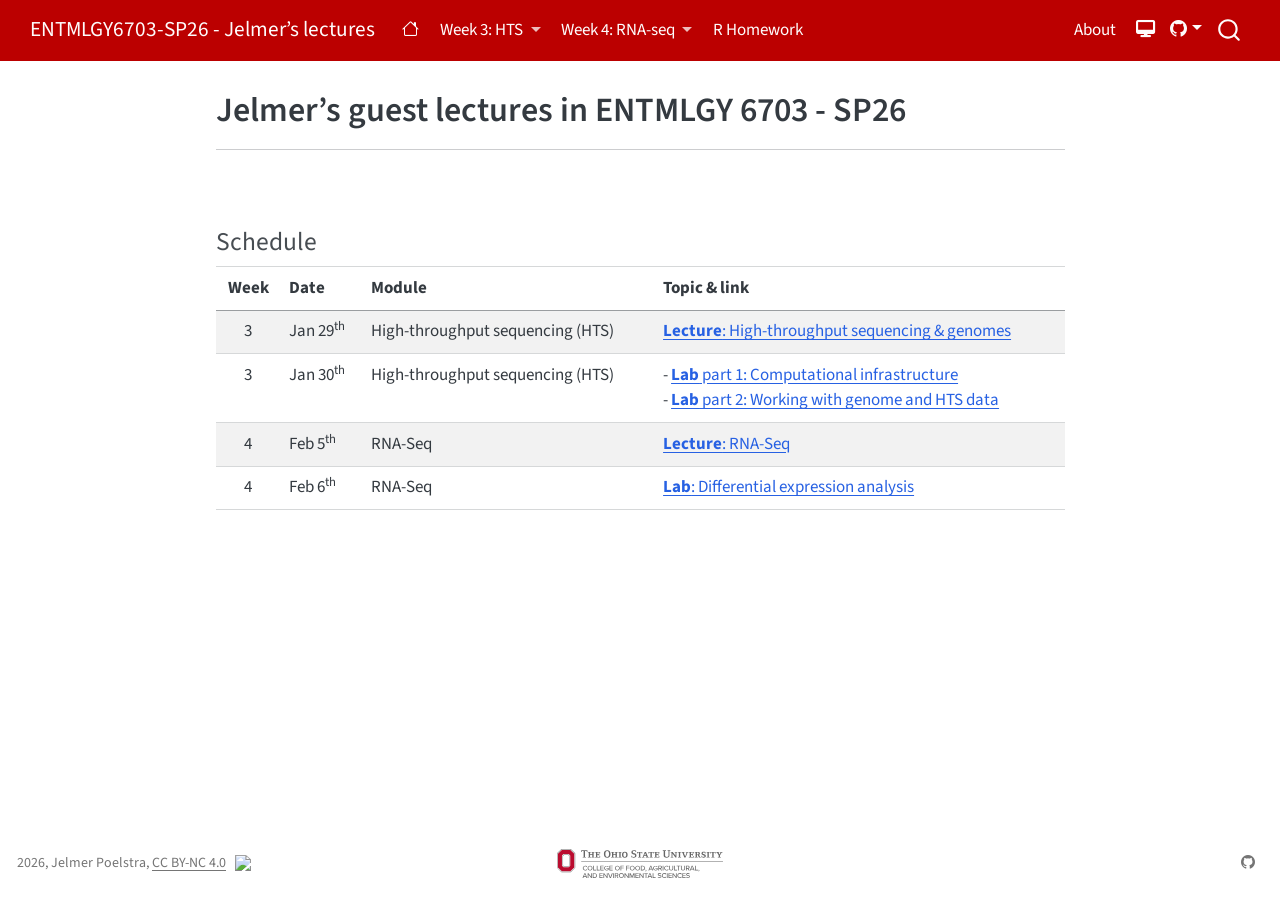
==== index.html @ df5f3c9d "Built site for gh-pages" ====
<!DOCTYPE html>
<html xmlns="http://www.w3.org/1999/xhtml" lang="en" xml:lang="en"><head>

<meta charset="utf-8">
<meta name="generator" content="quarto-1.6.40">

<meta name="viewport" content="width=device-width, initial-scale=1.0, user-scalable=yes">


<title>Jelmer’s guest lectures in ENTMLGY 6703 - SP26 – ENTMLGY6703-SP26 - Jelmer's lectures</title>
<style>
code{white-space: pre-wrap;}
span.smallcaps{font-variant: small-caps;}
div.columns{display: flex; gap: min(4vw, 1.5em);}
div.column{flex: auto; overflow-x: auto;}
div.hanging-indent{margin-left: 1.5em; text-indent: -1.5em;}
ul.task-list{list-style: none;}
ul.task-list li input[type="checkbox"] {
  width: 0.8em;
  margin: 0 0.8em 0.2em -1em; /* quarto-specific, see https://github.com/quarto-dev/quarto-cli/issues/4556 */ 
  vertical-align: middle;
}
</style>


<script src="site_libs/quarto-nav/quarto-nav.js"></script>
<script src="site_libs/quarto-nav/headroom.min.js"></script>
<script src="site_libs/clipboard/clipboard.min.js"></script>
<script src="site_libs/quarto-search/autocomplete.umd.js"></script>
<script src="site_libs/quarto-search/fuse.min.js"></script>
<script src="site_libs/quarto-search/quarto-search.js"></script>
<meta name="quarto:offset" content="./">
<link href="./img/favicon.png" rel="icon" type="image/png">
<script src="site_libs/quarto-html/quarto.js"></script>
<script src="site_libs/quarto-html/popper.min.js"></script>
<script src="site_libs/quarto-html/tippy.umd.min.js"></script>
<script src="site_libs/quarto-html/anchor.min.js"></script>
<link href="site_libs/quarto-html/tippy.css" rel="stylesheet">
<link href="site_libs/quarto-html/quarto-syntax-highlighting-57476271c5f0467c372e20ff5d25630e.css" rel="stylesheet" id="quarto-text-highlighting-styles">
<script src="site_libs/bootstrap/bootstrap.min.js"></script>
<link href="site_libs/bootstrap/bootstrap-icons.css" rel="stylesheet">
<link href="site_libs/bootstrap/bootstrap-315fdf77af9df3389e506d97b91a2191.min.css" rel="stylesheet" append-hash="true" id="quarto-bootstrap" data-mode="light">
<link href="site_libs/quarto-contrib/fontawesome6-6.7.2/all.min.css" rel="stylesheet">
<link href="site_libs/quarto-contrib/fontawesome6-6.7.2/latex-fontsize.css" rel="stylesheet">
<script id="quarto-search-options" type="application/json">{
  "location": "navbar",
  "copy-button": false,
  "collapse-after": 3,
  "panel-placement": "end",
  "type": "overlay",
  "limit": 50,
  "keyboard-shortcut": [
    "f",
    "/",
    "s"
  ],
  "show-item-context": false,
  "language": {
    "search-no-results-text": "No results",
    "search-matching-documents-text": "matching documents",
    "search-copy-link-title": "Copy link to search",
    "search-hide-matches-text": "Hide additional matches",
    "search-more-match-text": "more match in this document",
    "search-more-matches-text": "more matches in this document",
    "search-clear-button-title": "Clear",
    "search-text-placeholder": "",
    "search-detached-cancel-button-title": "Cancel",
    "search-submit-button-title": "Submit",
    "search-label": "Search"
  }
}</script>


<link rel="stylesheet" href="styles.css">
</head>

<body class="nav-fixed fullcontent">

<div id="quarto-search-results"></div>
  <header id="quarto-header" class="headroom fixed-top">
    <nav class="navbar navbar-expand-lg " data-bs-theme="dark">
      <div class="navbar-container container-fluid">
      <div class="navbar-brand-container mx-auto">
    <a class="navbar-brand" href="./index.html">
    <span class="navbar-title">ENTMLGY6703-SP26 - Jelmer’s lectures</span>
    </a>
  </div>
            <div id="quarto-search" class="" title="Search"></div>
          <button class="navbar-toggler" type="button" data-bs-toggle="collapse" data-bs-target="#navbarCollapse" aria-controls="navbarCollapse" role="menu" aria-expanded="false" aria-label="Toggle navigation" onclick="if (window.quartoToggleHeadroom) { window.quartoToggleHeadroom(); }">
  <span class="navbar-toggler-icon"></span>
</button>
          <div class="collapse navbar-collapse" id="navbarCollapse">
            <ul class="navbar-nav navbar-nav-scroll me-auto">
  <li class="nav-item">
    <a class="nav-link active" href="./index.html" aria-current="page"> <i class="bi bi-house" role="img" aria-label="This site's homepage">
</i> 
<span class="menu-text"> </span></a>
  </li>  
  <li class="nav-item dropdown ">
    <a class="nav-link dropdown-toggle" href="#" id="nav-menu-week-3-hts" role="link" data-bs-toggle="dropdown" aria-expanded="false">
 <span class="menu-text">Week 3: HTS</span>
    </a>
    <ul class="dropdown-menu" aria-labelledby="nav-menu-week-3-hts">    
        <li>
    <a class="dropdown-item" href="./pages/sequencing.html">
 <span class="dropdown-text">Lecture: High-throughput Sequencing &amp; Genomes</span></a>
  </li>  
        <li>
    <a class="dropdown-item" href="./pages/infrastructure.html">
 <span class="dropdown-text">Lab part 1: Computational Infrastructure</span></a>
  </li>  
        <li>
    <a class="dropdown-item" href="./pages/data.html">
 <span class="dropdown-text">Lab part 2: Working with genome and HTS Data</span></a>
  </li>  
    </ul>
  </li>
  <li class="nav-item dropdown ">
    <a class="nav-link dropdown-toggle" href="#" id="nav-menu-week-4-rna-seq" role="link" data-bs-toggle="dropdown" aria-expanded="false">
 <span class="menu-text">Week 4: RNA-seq</span>
    </a>
    <ul class="dropdown-menu" aria-labelledby="nav-menu-week-4-rna-seq">    
        <li>
    <a class="dropdown-item" href="./pages/rnaseq.html">
 <span class="dropdown-text">Lecture: RNA-seq</span></a>
  </li>  
        <li>
    <a class="dropdown-item" href="./pages/DE.html">
 <span class="dropdown-text">Lab: Differential expression analysis</span></a>
  </li>  
    </ul>
  </li>
  <li class="nav-item">
    <a class="nav-link" href="./pages/r_homework.html"> 
<span class="menu-text">R Homework</span></a>
  </li>  
</ul>
            <ul class="navbar-nav navbar-nav-scroll ms-auto">
  <li class="nav-item">
    <a class="nav-link" href="./about.html"> 
<span class="menu-text">About</span></a>
  </li>  
  <li class="nav-item">
    <a class="nav-link" href="https://ondemand.osc.edu"> 
<span class="menu-text"><i class="fa-solid fa-desktop" aria-label="desktop"></i></span></a>
  </li>  
</ul>
          </div> <!-- /navcollapse -->
            <div class="quarto-navbar-tools">
    <div class="dropdown">
      <a href="" title="" id="quarto-navigation-tool-dropdown-0" class="quarto-navigation-tool dropdown-toggle px-1" data-bs-toggle="dropdown" aria-expanded="false" role="link" aria-label="The GitHub repo for this website"><i class="bi bi-github"></i></a>
      <ul class="dropdown-menu" aria-labelledby="quarto-navigation-tool-dropdown-0">
          <li>
            <a class="dropdown-item quarto-navbar-tools-item" href="https://github.com/jelmerp/ENTMLGY6703-SP26">
            Source Code
            </a>
          </li>
          <li>
            <a class="dropdown-item quarto-navbar-tools-item" href="https://github.com/jelmerp/ENTMLGY6703-SP26/issues/new">
            Report an Issue
            </a>
          </li>
      </ul>
    </div>
</div>
      </div> <!-- /container-fluid -->
    </nav>
</header>
<!-- content -->
<div id="quarto-content" class="quarto-container page-columns page-rows-contents page-layout-article page-navbar">
<!-- sidebar -->
<!-- margin-sidebar -->
    
<!-- main -->
<main class="content" id="quarto-document-content">

<header id="title-block-header" class="quarto-title-block default">
<div class="quarto-title">
<h1 class="title">Jelmer’s guest lectures in ENTMLGY 6703 - SP26</h1>
</div>



<div class="quarto-title-meta">

    
  
    
  </div>
  


</header>


<hr>
<p><br></p>
<section id="schedule" class="level3">
<h3 class="anchored" data-anchor-id="schedule">Schedule</h3>
<table class="table-striped table-hover caption-top table">
<thead>
<tr class="header">
<th style="text-align: center;">Week</th>
<th>Date</th>
<th>Module</th>
<th>Topic &amp; link</th>
</tr>
</thead>
<tbody>
<tr class="odd">
<td style="text-align: center;">3</td>
<td>Jan 29<sup>th</sup></td>
<td>High-throughput sequencing (HTS)</td>
<td><a href="./pages/sequencing.html"><strong>Lecture</strong>: High-throughput sequencing &amp; genomes</a></td>
</tr>
<tr class="even">
<td style="text-align: center;">3</td>
<td>Jan 30<sup>th</sup></td>
<td>High-throughput sequencing (HTS)</td>
<td>- <a href="./pages/infrastructure.html"><strong>Lab</strong> part 1: Computational infrastructure</a><br>- <a href="./pages/data.html"><strong>Lab</strong> part 2: Working with genome and HTS data</a></td>
</tr>
<tr class="odd">
<td style="text-align: center;">4</td>
<td>Feb 5<sup>th</sup></td>
<td>RNA-Seq</td>
<td><a href="./pages/rnaseq.html"><strong>Lecture</strong>: RNA-Seq</a></td>
</tr>
<tr class="even">
<td style="text-align: center;">4</td>
<td>Feb 6<sup>th</sup></td>
<td>RNA-Seq</td>
<td><a href="./pages/DE.html"><strong>Lab</strong>: Differential expression analysis</a></td>
</tr>
</tbody>
</table>


</section>

<a onclick="window.scrollTo(0, 0); return false;" role="button" id="quarto-back-to-top"><i class="bi bi-arrow-up"></i> Back to top</a></main> <!-- /main -->
<script id="quarto-html-after-body" type="application/javascript">
window.document.addEventListener("DOMContentLoaded", function (event) {
  const toggleBodyColorMode = (bsSheetEl) => {
    const mode = bsSheetEl.getAttribute("data-mode");
    const bodyEl = window.document.querySelector("body");
    if (mode === "dark") {
      bodyEl.classList.add("quarto-dark");
      bodyEl.classList.remove("quarto-light");
    } else {
      bodyEl.classList.add("quarto-light");
      bodyEl.classList.remove("quarto-dark");
    }
  }
  const toggleBodyColorPrimary = () => {
    const bsSheetEl = window.document.querySelector("link#quarto-bootstrap");
    if (bsSheetEl) {
      toggleBodyColorMode(bsSheetEl);
    }
  }
  toggleBodyColorPrimary();  
  const icon = "";
  const anchorJS = new window.AnchorJS();
  anchorJS.options = {
    placement: 'right',
    icon: icon
  };
  anchorJS.add('.anchored');
  const isCodeAnnotation = (el) => {
    for (const clz of el.classList) {
      if (clz.startsWith('code-annotation-')) {                     
        return true;
      }
    }
    return false;
  }
  const onCopySuccess = function(e) {
    // button target
    const button = e.trigger;
    // don't keep focus
    button.blur();
    // flash "checked"
    button.classList.add('code-copy-button-checked');
    var currentTitle = button.getAttribute("title");
    button.setAttribute("title", "Copied!");
    let tooltip;
    if (window.bootstrap) {
      button.setAttribute("data-bs-toggle", "tooltip");
      button.setAttribute("data-bs-placement", "left");
      button.setAttribute("data-bs-title", "Copied!");
      tooltip = new bootstrap.Tooltip(button, 
        { trigger: "manual", 
          customClass: "code-copy-button-tooltip",
          offset: [0, -8]});
      tooltip.show();    
    }
    setTimeout(function() {
      if (tooltip) {
        tooltip.hide();
        button.removeAttribute("data-bs-title");
        button.removeAttribute("data-bs-toggle");
        button.removeAttribute("data-bs-placement");
      }
      button.setAttribute("title", currentTitle);
      button.classList.remove('code-copy-button-checked');
    }, 1000);
    // clear code selection
    e.clearSelection();
  }
  const getTextToCopy = function(trigger) {
      const codeEl = trigger.previousElementSibling.cloneNode(true);
      for (const childEl of codeEl.children) {
        if (isCodeAnnotation(childEl)) {
          childEl.remove();
        }
      }
      return codeEl.innerText;
  }
  const clipboard = new window.ClipboardJS('.code-copy-button:not([data-in-quarto-modal])', {
    text: getTextToCopy
  });
  clipboard.on('success', onCopySuccess);
  if (window.document.getElementById('quarto-embedded-source-code-modal')) {
    const clipboardModal = new window.ClipboardJS('.code-copy-button[data-in-quarto-modal]', {
      text: getTextToCopy,
      container: window.document.getElementById('quarto-embedded-source-code-modal')
    });
    clipboardModal.on('success', onCopySuccess);
  }
    var localhostRegex = new RegExp(/^(?:http|https):\/\/localhost\:?[0-9]*\//);
    var mailtoRegex = new RegExp(/^mailto:/);
      var filterRegex = new RegExp("https:\/\/jelmerp\.github\.io\/ENTMLGY6703-SP26");
    var isInternal = (href) => {
        return filterRegex.test(href) || localhostRegex.test(href) || mailtoRegex.test(href);
    }
    // Inspect non-navigation links and adorn them if external
 	var links = window.document.querySelectorAll('a[href]:not(.nav-link):not(.navbar-brand):not(.toc-action):not(.sidebar-link):not(.sidebar-item-toggle):not(.pagination-link):not(.no-external):not([aria-hidden]):not(.dropdown-item):not(.quarto-navigation-tool):not(.about-link)');
    for (var i=0; i<links.length; i++) {
      const link = links[i];
      if (!isInternal(link.href)) {
        // undo the damage that might have been done by quarto-nav.js in the case of
        // links that we want to consider external
        if (link.dataset.originalHref !== undefined) {
          link.href = link.dataset.originalHref;
        }
      }
    }
  function tippyHover(el, contentFn, onTriggerFn, onUntriggerFn) {
    const config = {
      allowHTML: true,
      maxWidth: 500,
      delay: 100,
      arrow: false,
      appendTo: function(el) {
          return el.parentElement;
      },
      interactive: true,
      interactiveBorder: 10,
      theme: 'quarto',
      placement: 'bottom-start',
    };
    if (contentFn) {
      config.content = contentFn;
    }
    if (onTriggerFn) {
      config.onTrigger = onTriggerFn;
    }
    if (onUntriggerFn) {
      config.onUntrigger = onUntriggerFn;
    }
    window.tippy(el, config); 
  }
  const noterefs = window.document.querySelectorAll('a[role="doc-noteref"]');
  for (var i=0; i<noterefs.length; i++) {
    const ref = noterefs[i];
    tippyHover(ref, function() {
      // use id or data attribute instead here
      let href = ref.getAttribute('data-footnote-href') || ref.getAttribute('href');
      try { href = new URL(href).hash; } catch {}
      const id = href.replace(/^#\/?/, "");
      const note = window.document.getElementById(id);
      if (note) {
        return note.innerHTML;
      } else {
        return "";
      }
    });
  }
  const xrefs = window.document.querySelectorAll('a.quarto-xref');
  const processXRef = (id, note) => {
    // Strip column container classes
    const stripColumnClz = (el) => {
      el.classList.remove("page-full", "page-columns");
      if (el.children) {
        for (const child of el.children) {
          stripColumnClz(child);
        }
      }
    }
    stripColumnClz(note)
    if (id === null || id.startsWith('sec-')) {
      // Special case sections, only their first couple elements
      const container = document.createElement("div");
      if (note.children && note.children.length > 2) {
        container.appendChild(note.children[0].cloneNode(true));
        for (let i = 1; i < note.children.length; i++) {
          const child = note.children[i];
          if (child.tagName === "P" && child.innerText === "") {
            continue;
          } else {
            container.appendChild(child.cloneNode(true));
            break;
          }
        }
        if (window.Quarto?.typesetMath) {
          window.Quarto.typesetMath(container);
        }
        return container.innerHTML
      } else {
        if (window.Quarto?.typesetMath) {
          window.Quarto.typesetMath(note);
        }
        return note.innerHTML;
      }
    } else {
      // Remove any anchor links if they are present
      const anchorLink = note.querySelector('a.anchorjs-link');
      if (anchorLink) {
        anchorLink.remove();
      }
      if (window.Quarto?.typesetMath) {
        window.Quarto.typesetMath(note);
      }
      if (note.classList.contains("callout")) {
        return note.outerHTML;
      } else {
        return note.innerHTML;
      }
    }
  }
  for (var i=0; i<xrefs.length; i++) {
    const xref = xrefs[i];
    tippyHover(xref, undefined, function(instance) {
      instance.disable();
      let url = xref.getAttribute('href');
      let hash = undefined; 
      if (url.startsWith('#')) {
        hash = url;
      } else {
        try { hash = new URL(url).hash; } catch {}
      }
      if (hash) {
        const id = hash.replace(/^#\/?/, "");
        const note = window.document.getElementById(id);
        if (note !== null) {
          try {
            const html = processXRef(id, note.cloneNode(true));
            instance.setContent(html);
          } finally {
            instance.enable();
            instance.show();
          }
        } else {
          // See if we can fetch this
          fetch(url.split('#')[0])
          .then(res => res.text())
          .then(html => {
            const parser = new DOMParser();
            const htmlDoc = parser.parseFromString(html, "text/html");
            const note = htmlDoc.getElementById(id);
            if (note !== null) {
              const html = processXRef(id, note);
              instance.setContent(html);
            } 
          }).finally(() => {
            instance.enable();
            instance.show();
          });
        }
      } else {
        // See if we can fetch a full url (with no hash to target)
        // This is a special case and we should probably do some content thinning / targeting
        fetch(url)
        .then(res => res.text())
        .then(html => {
          const parser = new DOMParser();
          const htmlDoc = parser.parseFromString(html, "text/html");
          const note = htmlDoc.querySelector('main.content');
          if (note !== null) {
            // This should only happen for chapter cross references
            // (since there is no id in the URL)
            // remove the first header
            if (note.children.length > 0 && note.children[0].tagName === "HEADER") {
              note.children[0].remove();
            }
            const html = processXRef(null, note);
            instance.setContent(html);
          } 
        }).finally(() => {
          instance.enable();
          instance.show();
        });
      }
    }, function(instance) {
    });
  }
      let selectedAnnoteEl;
      const selectorForAnnotation = ( cell, annotation) => {
        let cellAttr = 'data-code-cell="' + cell + '"';
        let lineAttr = 'data-code-annotation="' +  annotation + '"';
        const selector = 'span[' + cellAttr + '][' + lineAttr + ']';
        return selector;
      }
      const selectCodeLines = (annoteEl) => {
        const doc = window.document;
        const targetCell = annoteEl.getAttribute("data-target-cell");
        const targetAnnotation = annoteEl.getAttribute("data-target-annotation");
        const annoteSpan = window.document.querySelector(selectorForAnnotation(targetCell, targetAnnotation));
        const lines = annoteSpan.getAttribute("data-code-lines").split(",");
        const lineIds = lines.map((line) => {
          return targetCell + "-" + line;
        })
        let top = null;
        let height = null;
        let parent = null;
        if (lineIds.length > 0) {
            //compute the position of the single el (top and bottom and make a div)
            const el = window.document.getElementById(lineIds[0]);
            top = el.offsetTop;
            height = el.offsetHeight;
            parent = el.parentElement.parentElement;
          if (lineIds.length > 1) {
            const lastEl = window.document.getElementById(lineIds[lineIds.length - 1]);
            const bottom = lastEl.offsetTop + lastEl.offsetHeight;
            height = bottom - top;
          }
          if (top !== null && height !== null && parent !== null) {
            // cook up a div (if necessary) and position it 
            let div = window.document.getElementById("code-annotation-line-highlight");
            if (div === null) {
              div = window.document.createElement("div");
              div.setAttribute("id", "code-annotation-line-highlight");
              div.style.position = 'absolute';
              parent.appendChild(div);
            }
            div.style.top = top - 2 + "px";
            div.style.height = height + 4 + "px";
            div.style.left = 0;
            let gutterDiv = window.document.getElementById("code-annotation-line-highlight-gutter");
            if (gutterDiv === null) {
              gutterDiv = window.document.createElement("div");
              gutterDiv.setAttribute("id", "code-annotation-line-highlight-gutter");
              gutterDiv.style.position = 'absolute';
              const codeCell = window.document.getElementById(targetCell);
              const gutter = codeCell.querySelector('.code-annotation-gutter');
              gutter.appendChild(gutterDiv);
            }
            gutterDiv.style.top = top - 2 + "px";
            gutterDiv.style.height = height + 4 + "px";
          }
          selectedAnnoteEl = annoteEl;
        }
      };
      const unselectCodeLines = () => {
        const elementsIds = ["code-annotation-line-highlight", "code-annotation-line-highlight-gutter"];
        elementsIds.forEach((elId) => {
          const div = window.document.getElementById(elId);
          if (div) {
            div.remove();
          }
        });
        selectedAnnoteEl = undefined;
      };
        // Handle positioning of the toggle
    window.addEventListener(
      "resize",
      throttle(() => {
        elRect = undefined;
        if (selectedAnnoteEl) {
          selectCodeLines(selectedAnnoteEl);
        }
      }, 10)
    );
    function throttle(fn, ms) {
    let throttle = false;
    let timer;
      return (...args) => {
        if(!throttle) { // first call gets through
            fn.apply(this, args);
            throttle = true;
        } else { // all the others get throttled
            if(timer) clearTimeout(timer); // cancel #2
            timer = setTimeout(() => {
              fn.apply(this, args);
              timer = throttle = false;
            }, ms);
        }
      };
    }
      // Attach click handler to the DT
      const annoteDls = window.document.querySelectorAll('dt[data-target-cell]');
      for (const annoteDlNode of annoteDls) {
        annoteDlNode.addEventListener('click', (event) => {
          const clickedEl = event.target;
          if (clickedEl !== selectedAnnoteEl) {
            unselectCodeLines();
            const activeEl = window.document.querySelector('dt[data-target-cell].code-annotation-active');
            if (activeEl) {
              activeEl.classList.remove('code-annotation-active');
            }
            selectCodeLines(clickedEl);
            clickedEl.classList.add('code-annotation-active');
          } else {
            // Unselect the line
            unselectCodeLines();
            clickedEl.classList.remove('code-annotation-active');
          }
        });
      }
  const findCites = (el) => {
    const parentEl = el.parentElement;
    if (parentEl) {
      const cites = parentEl.dataset.cites;
      if (cites) {
        return {
          el,
          cites: cites.split(' ')
        };
      } else {
        return findCites(el.parentElement)
      }
    } else {
      return undefined;
    }
  };
  var bibliorefs = window.document.querySelectorAll('a[role="doc-biblioref"]');
  for (var i=0; i<bibliorefs.length; i++) {
    const ref = bibliorefs[i];
    const citeInfo = findCites(ref);
    if (citeInfo) {
      tippyHover(citeInfo.el, function() {
        var popup = window.document.createElement('div');
        citeInfo.cites.forEach(function(cite) {
          var citeDiv = window.document.createElement('div');
          citeDiv.classList.add('hanging-indent');
          citeDiv.classList.add('csl-entry');
          var biblioDiv = window.document.getElementById('ref-' + cite);
          if (biblioDiv) {
            citeDiv.innerHTML = biblioDiv.innerHTML;
          }
          popup.appendChild(citeDiv);
        });
        return popup.innerHTML;
      });
    }
  }
});
</script>
</div> <!-- /content -->
<footer class="footer">
  <div class="nav-footer">
    <div class="nav-footer-left">
<p>2026, Jelmer Poelstra, <a href="https://creativecommons.org/licenses/by-nc/4.0/">CC BY-NC 4.0</a> &nbsp; <img src="http://mirrors.creativecommons.org/presskit/buttons/88x31/png/by-nc.png" class="img-fluid" style="width:10.0%"></p>
</div>   
    <div class="nav-footer-center">
<p><img src="./img/CFAES-Horiz-RGBHEX.svg" class="img-fluid" style="width:40.0%"></p>
</div>
    <div class="nav-footer-right">
      <ul class="footer-items list-unstyled">
    <li class="nav-item compact">
    <a class="nav-link" href="https://github.com/jelmerp/ENTMLGY6703-SP26">
      <i class="bi bi-github" role="img" aria-label="The GitHub repo for this website">
</i> 
    </a>
  </li>  
</ul>
    </div>
  </div>
</footer>




</body></html>
---- site_libs/quarto-html/tippy.css ----
.tippy-box[data-animation=fade][data-state=hidden]{opacity:0}[data-tippy-root]{max-width:calc(100vw - 10px)}.tippy-box{position:relative;background-color:#333;color:#fff;border-radius:4px;font-size:14px;line-height:1.4;white-space:normal;outline:0;transition-property:transform,visibility,opacity}.tippy-box[data-placement^=top]>.tippy-arrow{bottom:0}.tippy-box[data-placement^=top]>.tippy-arrow:before{bottom:-7px;left:0;border-width:8px 8px 0;border-top-color:initial;transform-origin:center top}.tippy-box[data-placement^=bottom]>.tippy-arrow{top:0}.tippy-box[data-placement^=bottom]>.tippy-arrow:before{top:-7px;left:0;border-width:0 8px 8px;border-bottom-color:initial;transform-origin:center bottom}.tippy-box[data-placement^=left]>.tippy-arrow{right:0}.tippy-box[data-placement^=left]>.tippy-arrow:before{border-width:8px 0 8px 8px;border-left-color:initial;right:-7px;transform-origin:center left}.tippy-box[data-placement^=right]>.tippy-arrow{left:0}.tippy-box[data-placement^=right]>.tippy-arrow:before{left:-7px;border-width:8px 8px 8px 0;border-right-color:initial;transform-origin:center right}.tippy-box[data-inertia][data-state=visible]{transition-timing-function:cubic-bezier(.54,1.5,.38,1.11)}.tippy-arrow{width:16px;height:16px;color:#333}.tippy-arrow:before{content:"";position:absolute;border-color:transparent;border-style:solid}.tippy-content{position:relative;padding:5px 9px;z-index:1}
---- site_libs/quarto-html/quarto-syntax-highlighting-57476271c5f0467c372e20ff5d25630e.css ----
/* quarto syntax highlight colors */
:root {
  --quarto-hl-al-color: #95da4c;
  --quarto-hl-an-color: #50a14f;
  --quarto-hl-at-color: #a626a4;
  --quarto-hl-bn-color: #986801;
  --quarto-hl-bu-color: #a626a4;
  --quarto-hl-ch-color: #50a14f;
  --quarto-hl-co-color: #a0a1a7;
  --quarto-hl-cv-color: #e45649;
  --quarto-hl-cn-color: #986801;
  --quarto-hl-cf-color: #a626a4;
  --quarto-hl-dt-color: #a626a4;
  --quarto-hl-dv-color: #986801;
  --quarto-hl-do-color: #e45649;
  --quarto-hl-er-color: #f44747;
  --quarto-hl-ex-color: #4078f2;
  --quarto-hl-fl-color: #986801;
  --quarto-hl-fu-color: #4078f2;
  --quarto-hl-im-color: #50a14f;
  --quarto-hl-in-color: #c45b00;
  --quarto-hl-kw-color: #a626a4;
  --quarto-hl-op-color: #a626a4;
  --quarto-hl-pp-color: #a626a4;
  --quarto-hl-re-color: #2980b9;
  --quarto-hl-sc-color: #0184bc;
  --quarto-hl-ss-color: #da4453;
  --quarto-hl-st-color: #50a14f;
  --quarto-hl-va-color: #e45649;
  --quarto-hl-vs-color: #da4453;
  --quarto-hl-wa-color: #da4453;
}

/* other quarto variables */
:root {
  --quarto-font-monospace: SFMono-Regular, Menlo, Monaco, Consolas, "Liberation Mono", "Courier New", monospace;
}

code span.al {
  background-color: #4d1f24;
  font-weight: bold;
  color: #95da4c;
}

code span.an {
  color: #50a14f;
}

code span.at {
  color: #a626a4;
}

code span.bn {
  color: #986801;
}

code span.bu {
  color: #a626a4;
}

code span.ch {
  color: #50a14f;
}

code span.co {
  font-style: italic;
  color: #a0a1a7;
}

code span.cv {
  font-style: italic;
  color: #e45649;
}

code span.cn {
  color: #986801;
}

code span.cf {
  color: #a626a4;
}

code span.dt {
  color: #a626a4;
}

code span.dv {
  color: #986801;
}

code span.do {
  color: #e45649;
}

code span.er {
  color: #f44747;
  text-decoration: underline;
}

code span.ex {
  font-weight: bold;
  color: #4078f2;
}

code span.fl {
  color: #986801;
}

code span.fu {
  color: #4078f2;
}

code span.im {
  color: #50a14f;
}

code span.in {
  color: #c45b00;
}

code span.kw {
  color: #a626a4;
}

pre > code.sourceCode > span {
  color: #383a42;
}

code span {
  color: #383a42;
}

code.sourceCode > span {
  color: #383a42;
}

div.sourceCode,
div.sourceCode pre.sourceCode {
  color: #383a42;
}

code span.op {
  color: #a626a4;
}

code span.pp {
  color: #a626a4;
}

code span.re {
  background-color: #153042;
  color: #2980b9;
}

code span.sc {
  color: #0184bc;
}

code span.ss {
  color: #da4453;
}

code span.st {
  color: #50a14f;
}

code span.va {
  color: #e45649;
}

code span.vs {
  color: #da4453;
}

code span.wa {
  color: #da4453;
}

.prevent-inlining {
  content: "</";
}

/*# sourceMappingURL=e4b5b91a25ec2f1bae7a23251e7c2f91.css.map */
---- site_libs/quarto-contrib/fontawesome6-6.7.2/latex-fontsize.css ----
.fa-tiny {
  font-size: 0.5em;
}
.fa-scriptsize {
  font-size: 0.7em;
}
.fa-footnotesize {
  font-size: 0.8em;
}
.fa-small {
  font-size: 0.9em;
}
.fa-normalsize {
  font-size: 1em;
}
.fa-large {
  font-size: 1.2em;
}
.fa-Large {
  font-size: 1.5em;
}
.fa-LARGE {
  font-size: 1.75em;
}
.fa-huge {
  font-size: 2em;
}
.fa-Huge {
  font-size: 2.5em;
}
---- styles.css ----
/* --------------------------------------------------------------------------/*
/* Headings */
h2 {
  color: #BB0000;
  margin-top: 50px;
}
h3 {
  margin-top: 35px;
  font-size: 1.5em;
  font-weight: normal;
}
h4 {
  font-size: 1.25em;
  margin-top: 25px;
}

/* Code boxes */
/* Regular R output: */
.regular-r-output {
  color: rgb(141, 141, 143); !important
}

/* Warning R output: */
.warning-r-output {
  color: darkorange; !important
}

/* Error R output: */
.error-r-output {
  color: red; !important
}

.cell-output {
    background-color: #e4e7ed;
    padding: 5px 5px 0px 10px;
    border-radius: 0px;
    border-style: none;
    border-width: 1px;
    border-left-width: 2px;
    border-left-style: solid;
    border-left-color: #030303;
    margin: -18px 0px 15px 0px;
    font-style: italic;
    color: rgb(141, 141, 143); !important
}

.styled-output {
  color: rgb(141, 141, 143); !important
}

.bash-in-nocolor {
    background-color: #f0f3f4;
    padding: 5px 5px 5px 10px;
    border-radius: 0px;
    border-style: none;
    border-width: 1px;
    margin: 0px 0px 15px 0px;
}

.bash-out {
    background-color: #e4e7ed;
    padding: 5px 5px 0px 10px;
    border-radius: 0px;
    border-style: none;
    border-width: 1px;
    border-left-width: 2px;
    border-left-style: solid;
    border-left-color: #030303;
    margin: -18px 0px 15px 0px;
    font-style: italic;
    color: rgb(141, 141, 143);
}

.bash-out-solo {
    background-color: #e4e7ed;
    padding: 5px 5px 5px 10px;
    border-radius: 0px;
    border-style: none;
    border-width: 1px;
    border-left-width: 2px;
    border-left-style: solid;
    border-left-color: #030303;
    margin: 0px 0px 15px 0px;
    font-style: italic;
    color: rgb(141, 141, 143);
}

/* For manual/fake R output boxes: */
.r-out {
    background-color: #e4e7ed;
    padding: 5px 5px 0px 10px;
    border-radius: 0px;
    border-style: none;
    border-width: 1px;
    border-left-width: 2px;
    border-left-style: solid;
    border-left-color: #030303;
    margin: -18px 0px 25px 0px;
    font-style: italic;
    color: rgb(141, 141, 143);
}

/* For manual/fake R output boxes that are by themselves (not below source boxes): */
.r-out-solo {
    background-color: #e4e7ed;
    padding: 5px 5px 5px 10px;
    border-radius: 0px;
    border-style: none;
    border-width: 1px;
    border-left-width: 2px;
    border-left-style: solid;
    border-left-color: #030303;
    margin: 0px 0px 20px 0px;
    font-style: italic;
    color: rgb(141, 141, 143);
}

/* --------------------------------------------------------------------------/*
/* Other */
.exercise {
  padding: 0.5em;
  margin: 0.5em;
  padding-left: 10px;
  color: #12433A; /*#1f5386; */
  border: solid 2px #7a767a;
  border-radius: 25px;
}

figure figcaption {
  text-align: center;
}

.legend2 {
  text-align: center !important;
  color: #bebfc2 !important;
  font-size: 0.9em !important; 
  font-style: italic !important;
  margin-top: -30px;
}

/* --------------------------------------------------------------------------/*
/* details sections */
details > summary {
  padding-top: 4px;
  padding-right: 10px;
  padding-bottom: 4px;
  padding-left: 10px;
  background-color: #EDEFE8;
  border: none;
  border-radius: 25px;
}

details {
  border-radius: 25px;
  /* background-color: #EDEFE8; */
  padding-top: 0px;
  padding-right: 0px;
  padding-bottom: 0px;
  padding-left: 6px;
  margin-top: 0px;
  margin-left: 5px;
  border-width: 1px;
  border-left-width: 3px;
  border-style: solid;
  border-color: #d9d7d9;
  border-left-color: #919091;
  border-radius: 5px;
}

details > p {
  margin-top: 5px; /* or padding-top, depending on desired effect */
}
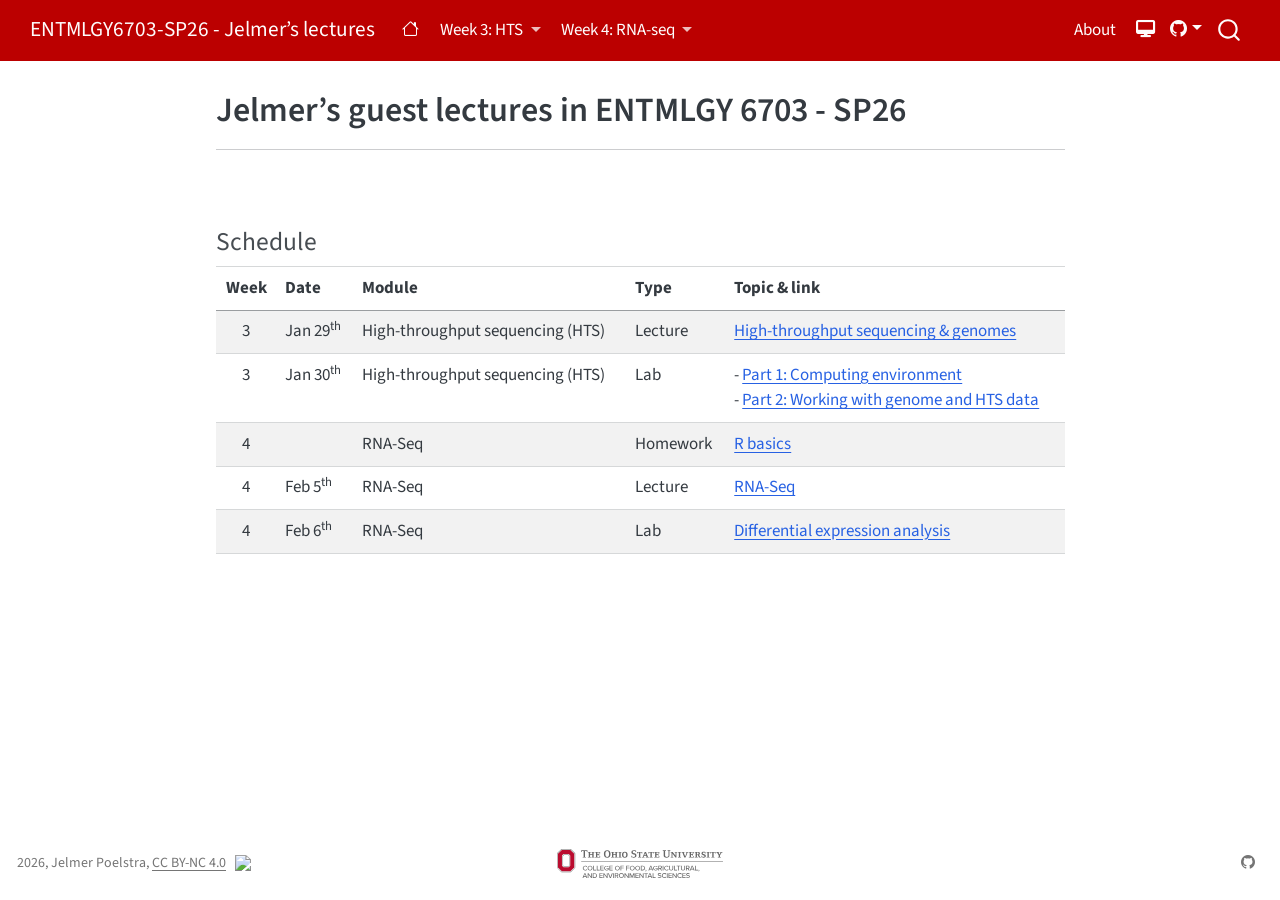
==== commit a5ba5fa3: "Built site for gh-pages" ====
--- a/index.html
+++ b/index.html
@@ -107,7 +107,7 @@
   </li>  
         <li>
     <a class="dropdown-item" href="./pages/infrastructure.html">
- <span class="dropdown-text">Lab part 1: Computational Infrastructure</span></a>
+ <span class="dropdown-text">Lab part 1: Computing Environment</span></a>
   </li>  
         <li>
     <a class="dropdown-item" href="./pages/data.html">
@@ -121,6 +121,10 @@
     </a>
     <ul class="dropdown-menu" aria-labelledby="nav-menu-week-4-rna-seq">    
         <li>
+    <a class="dropdown-item" href="./pages/r_homework.html">
+ <span class="dropdown-text">R Homework</span></a>
+  </li>  
+        <li>
     <a class="dropdown-item" href="./pages/rnaseq.html">
  <span class="dropdown-text">Lecture: RNA-seq</span></a>
   </li>  
@@ -130,10 +134,6 @@
   </li>  
     </ul>
   </li>
-  <li class="nav-item">
-    <a class="nav-link" href="./pages/r_homework.html"> 
-<span class="menu-text">R Homework</span></a>
-  </li>  
 </ul>
             <ul class="navbar-nav navbar-nav-scroll ms-auto">
   <li class="nav-item">
@@ -197,12 +197,13 @@
 <p><br></p>
 <section id="schedule" class="level3">
 <h3 class="anchored" data-anchor-id="schedule">Schedule</h3>
-<table class="table-striped table-hover caption-top table">
+<table class="table-striped caption-top table">
 <thead>
 <tr class="header">
 <th style="text-align: center;">Week</th>
 <th>Date</th>
 <th>Module</th>
+<th>Type</th>
 <th>Topic &amp; link</th>
 </tr>
 </thead>
@@ -211,25 +212,36 @@
 <td style="text-align: center;">3</td>
 <td>Jan 29<sup>th</sup></td>
 <td>High-throughput sequencing (HTS)</td>
-<td><a href="./pages/sequencing.html"><strong>Lecture</strong>: High-throughput sequencing &amp; genomes</a></td>
+<td>Lecture</td>
+<td><a href="./pages/sequencing.html">High-throughput sequencing &amp; genomes</a></td>
 </tr>
 <tr class="even">
 <td style="text-align: center;">3</td>
 <td>Jan 30<sup>th</sup></td>
 <td>High-throughput sequencing (HTS)</td>
-<td>- <a href="./pages/infrastructure.html"><strong>Lab</strong> part 1: Computational infrastructure</a><br>- <a href="./pages/data.html"><strong>Lab</strong> part 2: Working with genome and HTS data</a></td>
+<td>Lab</td>
+<td>- <a href="./pages/infrastructure.html">Part 1: Computing environment</a><br>- <a href="./pages/data.html">Part 2: Working with genome and HTS data</a></td>
 </tr>
 <tr class="odd">
 <td style="text-align: center;">4</td>
-<td>Feb 5<sup>th</sup></td>
+<td></td>
 <td>RNA-Seq</td>
-<td><a href="./pages/rnaseq.html"><strong>Lecture</strong>: RNA-Seq</a></td>
+<td>Homework</td>
+<td><a href="./pages/r_homework.html">R basics</a></td>
 </tr>
 <tr class="even">
 <td style="text-align: center;">4</td>
+<td>Feb 5<sup>th</sup></td>
+<td>RNA-Seq</td>
+<td>Lecture</td>
+<td><a href="./pages/rnaseq.html">RNA-Seq</a></td>
+</tr>
+<tr class="odd">
+<td style="text-align: center;">4</td>
 <td>Feb 6<sup>th</sup></td>
 <td>RNA-Seq</td>
-<td><a href="./pages/DE.html"><strong>Lab</strong>: Differential expression analysis</a></td>
+<td>Lab</td>
+<td><a href="./pages/DE.html">Differential expression analysis</a></td>
 </tr>
 </tbody>
 </table>
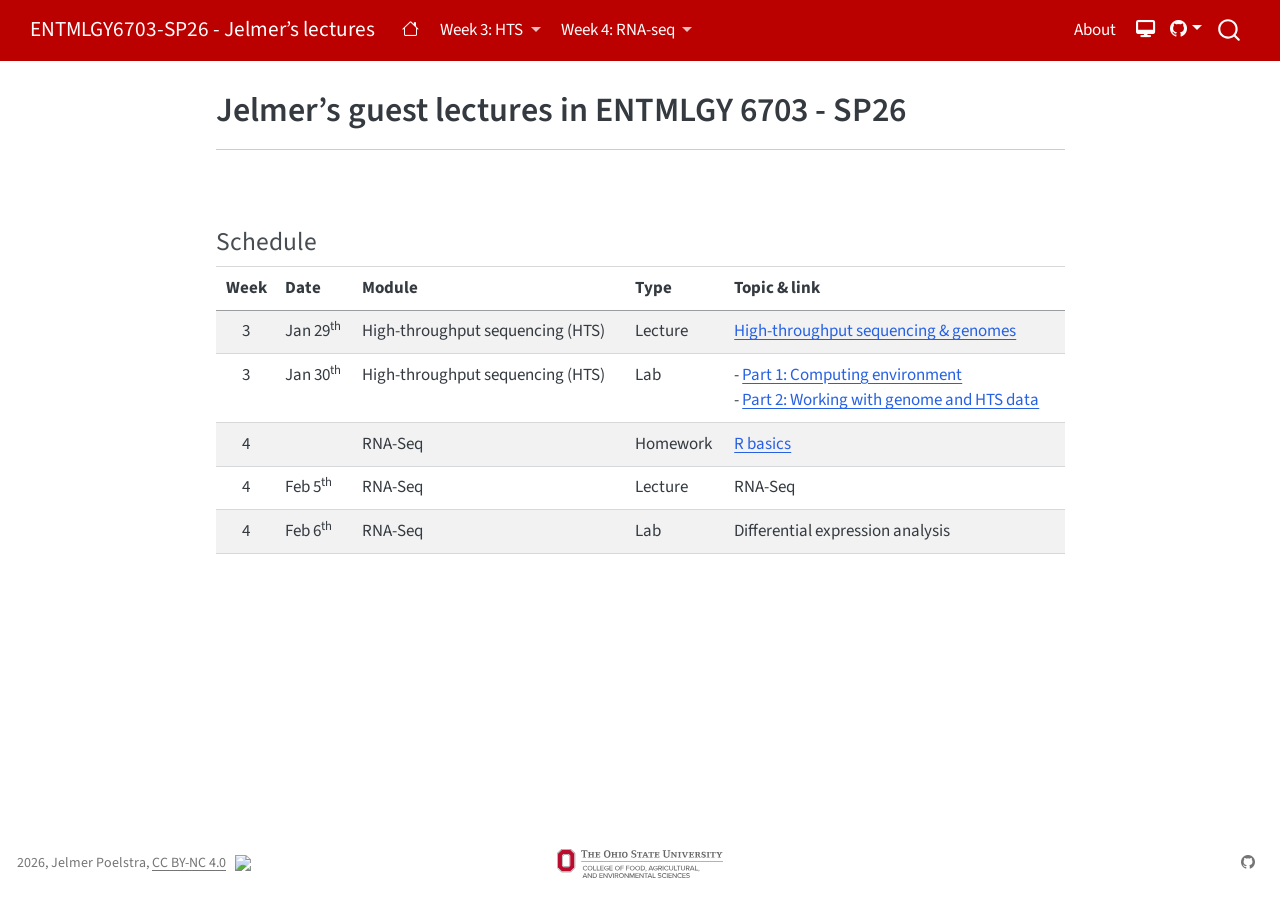
==== commit b9b4f47f: "Built site for gh-pages" ====
--- a/index.html
+++ b/index.html
@@ -124,14 +124,8 @@
     <a class="dropdown-item" href="./pages/r_homework.html">
  <span class="dropdown-text">R Homework</span></a>
   </li>  
-        <li>
-    <a class="dropdown-item" href="./pages/rnaseq.html">
- <span class="dropdown-text">Lecture: RNA-seq</span></a>
-  </li>  
-        <li>
-    <a class="dropdown-item" href="./pages/DE.html">
- <span class="dropdown-text">Lab: Differential expression analysis</span></a>
-  </li>  
+        <li class="dropdown-header">Lecture: RNA-seq</li>
+        <li class="dropdown-header">Lab: Differential expression analysis</li>
     </ul>
   </li>
 </ul>
@@ -234,17 +228,21 @@
 <td>Feb 5<sup>th</sup></td>
 <td>RNA-Seq</td>
 <td>Lecture</td>
-<td><a href="./pages/rnaseq.html">RNA-Seq</a></td>
+<td>RNA-Seq</td>
 </tr>
 <tr class="odd">
 <td style="text-align: center;">4</td>
 <td>Feb 6<sup>th</sup></td>
 <td>RNA-Seq</td>
 <td>Lab</td>
-<td><a href="./pages/DE.html">Differential expression analysis</a></td>
+<td>Differential expression analysis</td>
 </tr>
 </tbody>
 </table>
+<!--
+| 4    | Feb 5^th^  | RNA-Seq                          | Lecture| [RNA-Seq](pages/rnaseq.qmd) |
+| 4    | Feb 6^th^  | RNA-Seq                          | Lab | [Differential expression analysis](pages/DE.qmd) |
+-->
 
 
 </section>
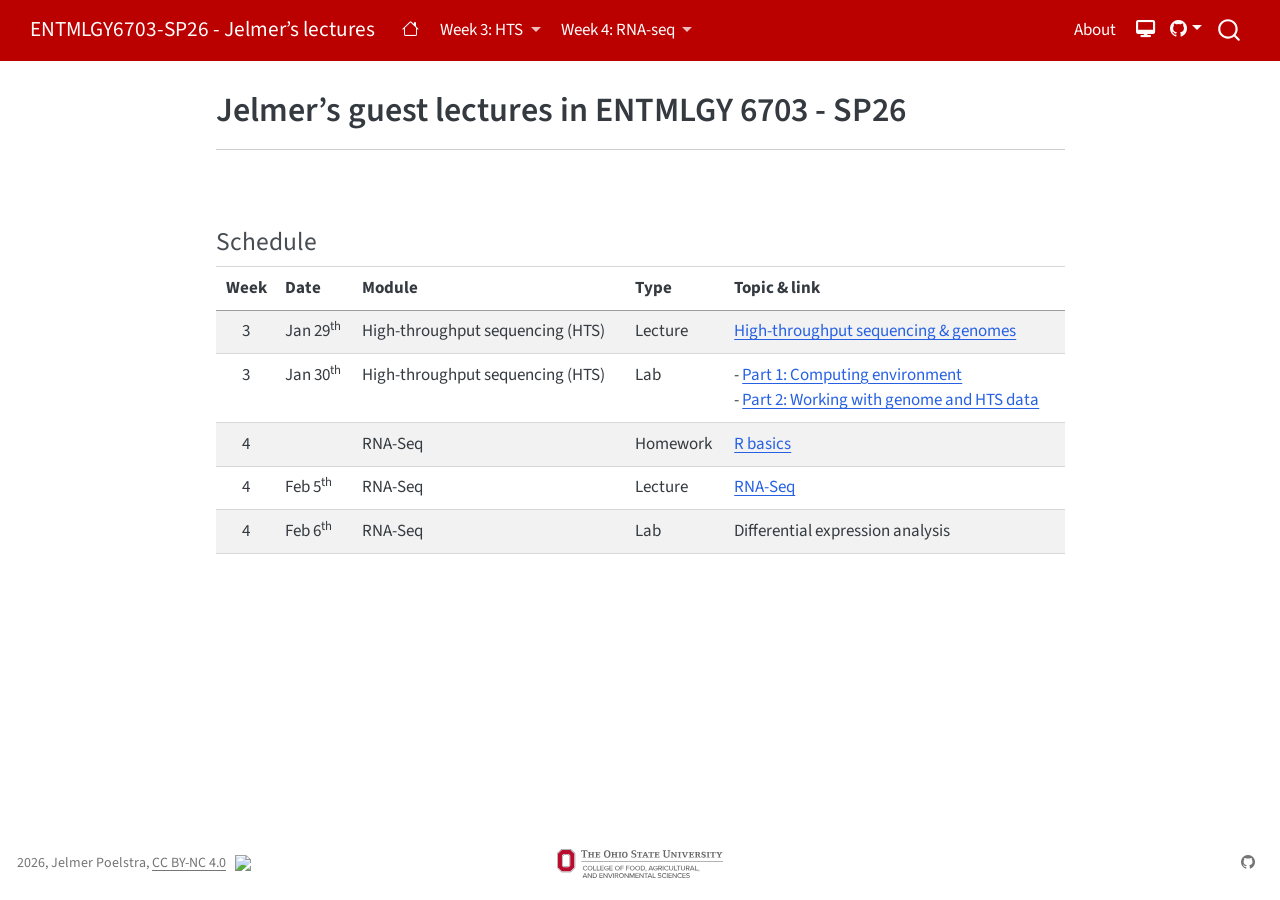
==== commit 22060163: "Built site for gh-pages" ====
--- a/index.html
+++ b/index.html
@@ -124,7 +124,10 @@
     <a class="dropdown-item" href="./pages/r_homework.html">
  <span class="dropdown-text">R Homework</span></a>
   </li>  
-        <li class="dropdown-header">Lecture: RNA-seq</li>
+        <li>
+    <a class="dropdown-item" href="./pages/rnaseq.html">
+ <span class="dropdown-text">Lecture: RNA-seq</span></a>
+  </li>  
         <li class="dropdown-header">Lab: Differential expression analysis</li>
     </ul>
   </li>
@@ -228,7 +231,7 @@
 <td>Feb 5<sup>th</sup></td>
 <td>RNA-Seq</td>
 <td>Lecture</td>
-<td>RNA-Seq</td>
+<td><a href="./pages/rnaseq.html">RNA-Seq</a></td>
 </tr>
 <tr class="odd">
 <td style="text-align: center;">4</td>
@@ -240,7 +243,6 @@
 </tbody>
 </table>
 <!--
-| 4    | Feb 5^th^  | RNA-Seq                          | Lecture| [RNA-Seq](pages/rnaseq.qmd) |
 | 4    | Feb 6^th^  | RNA-Seq                          | Lab | [Differential expression analysis](pages/DE.qmd) |
 -->
 
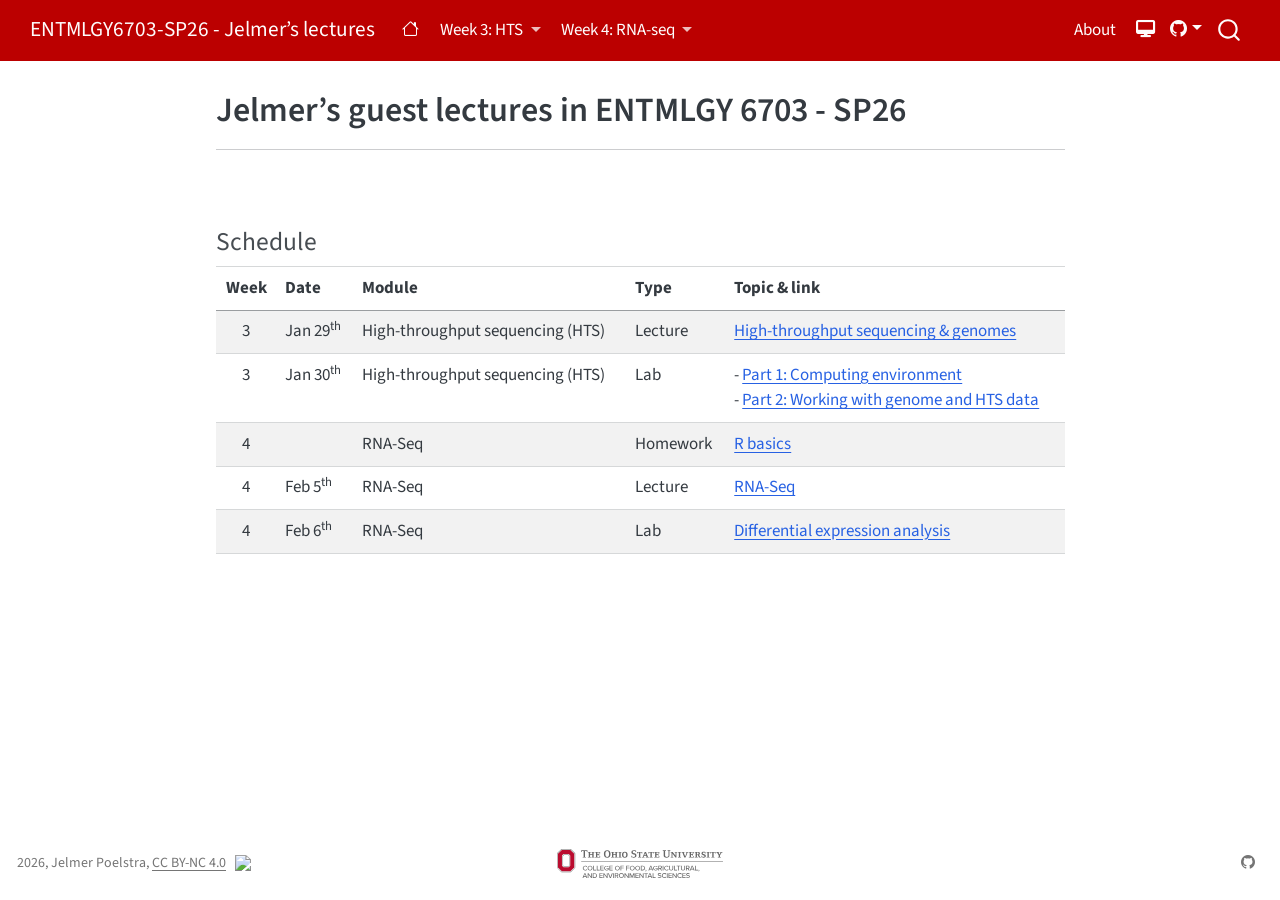
==== commit 23cff793: "Built site for gh-pages" ====
--- a/index.html
+++ b/index.html
@@ -128,7 +128,10 @@
     <a class="dropdown-item" href="./pages/rnaseq.html">
  <span class="dropdown-text">Lecture: RNA-seq</span></a>
   </li>  
-        <li class="dropdown-header">Lab: Differential expression analysis</li>
+        <li>
+    <a class="dropdown-item" href="./pages/DE.html">
+ <span class="dropdown-text">Lab: Differential expression analysis</span></a>
+  </li>  
     </ul>
   </li>
 </ul>
@@ -238,13 +241,10 @@
 <td>Feb 6<sup>th</sup></td>
 <td>RNA-Seq</td>
 <td>Lab</td>
-<td>Differential expression analysis</td>
+<td><a href="./pages/DE.html">Differential expression analysis</a></td>
 </tr>
 </tbody>
 </table>
-<!--
-| 4    | Feb 6^th^  | RNA-Seq                          | Lab | [Differential expression analysis](pages/DE.qmd) |
--->
 
 
 </section>
